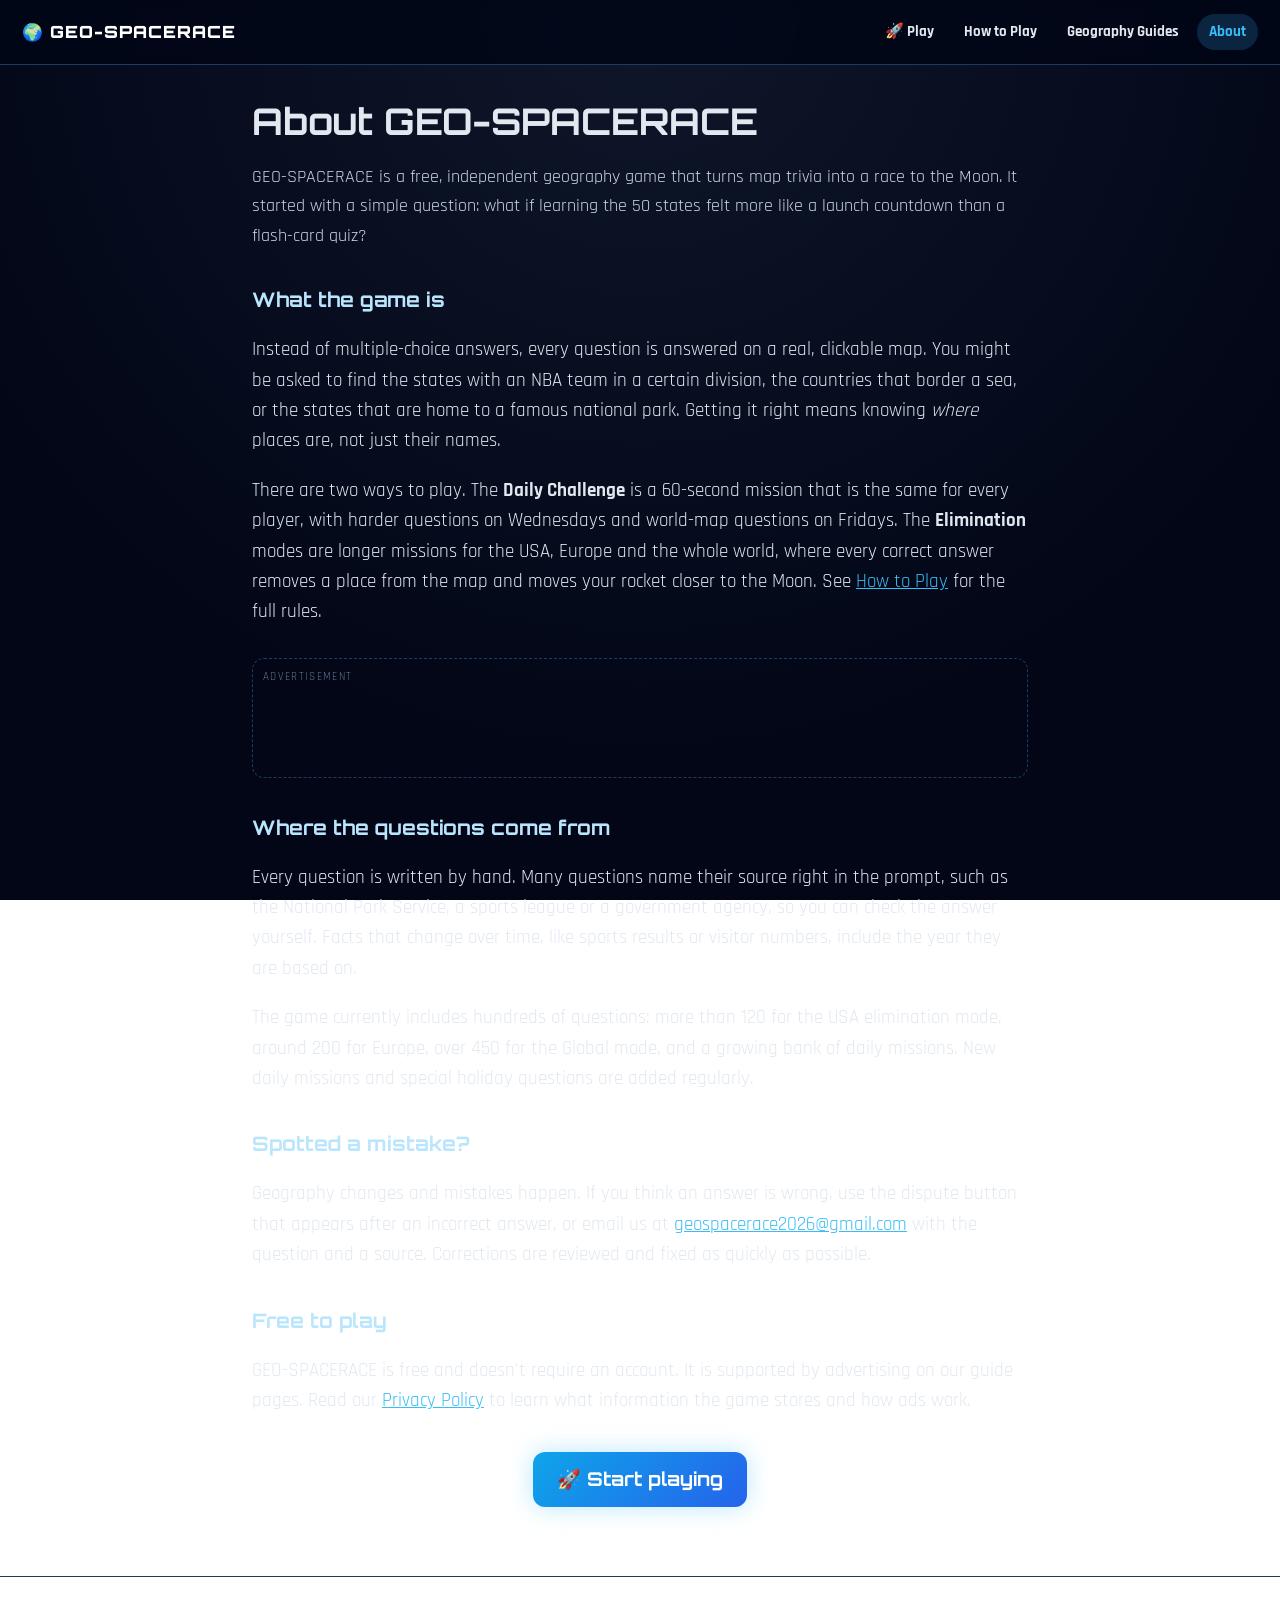
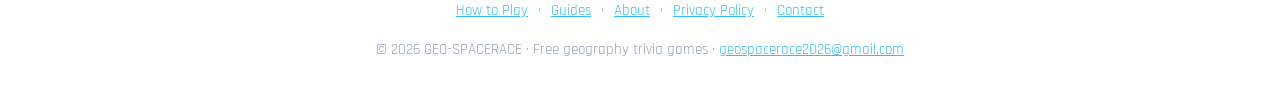
==== about.html @ 6583dfe7 "Add content pages, move ads off game screens, real contact email, scrollable pop-ups on phones" ====
<!DOCTYPE html>
<html lang="en">
<head>
<meta charset="UTF-8">
<meta name="viewport" content="width=device-width, initial-scale=1.0">
<title>About | GEO-SPACERACE</title>
<meta name="description" content="About GEO-SPACERACE, a free space-themed geography trivia game about U.S. states, Europe and world countries.">
<link rel="canonical" href="https://geospacerace.com/about.html">
<link rel="icon" href="data:image/svg+xml,<svg xmlns=%22http://www.w3.org/2000/svg%22 viewBox=%220 0 100 100%22><text y=%22.9em%22 font-size=%2290%22>🌍</text></svg>">
<link href="https://fonts.googleapis.com/css2?family=Orbitron:wght@500;700;900&family=Rajdhani:wght@500;600;700&display=swap" rel="stylesheet">
<link rel="stylesheet" href="pages.css?v=1">
<script async src="https://pagead2.googlesyndication.com/pagead/js/adsbygoogle.js?client=ca-pub-5097600965533779" crossorigin="anonymous"></script>
</head>
<body>
<header class="site-head"><a class="brand" href="index.html">🌍 GEO-SPACERACE</a><nav><a href="index.html">🚀 Play</a><a href="how-to-play.html">How to Play</a><a href="guides.html">Geography Guides</a><a href="about.html" class="on">About</a></nav></header>
<main class="page">

<h1>About GEO-SPACERACE</h1>
<p class="lead">GEO-SPACERACE is a free, independent geography game that turns map trivia into a race to the Moon. It started with a simple question: what if learning the 50 states felt more like a launch countdown than a flash-card quiz?</p>
<h2>What the game is</h2>
<p>Instead of multiple-choice answers, every question is answered on a real, clickable map. You might be asked to find the states with an NBA team in a certain division, the countries that border a sea, or the states that are home to a famous national park. Getting it right means knowing <i>where</i> places are, not just their names.</p>
<p>There are two ways to play. The <b>Daily Challenge</b> is a 60-second mission that is the same for every player, with harder questions on Wednesdays and world-map questions on Fridays. The <b>Elimination</b> modes are longer missions for the USA, Europe and the whole world, where every correct answer removes a place from the map and moves your rocket closer to the Moon. See <a href="how-to-play.html">How to Play</a> for the full rules.</p>

<div class="ad-slot" aria-label="Advertisement"><span class="ad-label">Advertisement</span>
<ins class="adsbygoogle" style="display:block" data-ad-client="ca-pub-5097600965533779" data-ad-slot="8948806671" data-ad-format="auto" data-full-width-responsive="true"></ins>
<script>(adsbygoogle = window.adsbygoogle || []).push({});</script></div>

<h2>Where the questions come from</h2>
<p>Every question is written by hand. Many questions name their source right in the prompt, such as the National Park Service, a sports league or a government agency, so you can check the answer yourself. Facts that change over time, like sports results or visitor numbers, include the year they are based on.</p>
<p>The game currently includes hundreds of questions: more than 120 for the USA elimination mode, around 200 for Europe, over 450 for the Global mode, and a growing bank of daily missions. New daily missions and special holiday questions are added regularly.</p>
<h2>Spotted a mistake?</h2>
<p>Geography changes and mistakes happen. If you think an answer is wrong, use the dispute button that appears after an incorrect answer, or email us at <a href="mailto:geospacerace2026@gmail.com">geospacerace2026@gmail.com</a> with the question and a source. Corrections are reviewed and fixed as quickly as possible.</p>
<h2>Free to play</h2>
<p>GEO-SPACERACE is free and doesn't require an account. It is supported by advertising on our guide pages. Read our <a href="privacy.html">Privacy Policy</a> to learn what information the game stores and how ads work.</p>
<p class="cta"><a class="btn" href="index.html">🚀 Start playing</a></p>

</main>
<footer class="site-foot"><nav><a href="how-to-play.html">How to Play</a> · <a href="guides.html">Guides</a> · <a href="about.html">About</a> · <a href="privacy.html">Privacy Policy</a> · <a href="contact.html">Contact</a></nav><p>© 2026 GEO-SPACERACE · Free geography trivia games · <a href="mailto:geospacerace2026@gmail.com">geospacerace2026@gmail.com</a></p></footer>
</body>
</html>
---- pages.css ----
/* GEO-SPACERACE content pages */
:root { --bg:#020617; --card:#0f172a; --line:#1e3a5f; --text:#e2e8f0; --muted:#94a3b8; --accent:#38bdf8; --accent2:#22c55e; }
* { box-sizing: border-box; }
html { -webkit-text-size-adjust: 100%; }
body { margin:0; background: radial-gradient(circle at 50% 0%, #0f172a 0%, #020617 70%) fixed; color:var(--text); font-family:'Rajdhani', system-ui, sans-serif; font-size:19px; line-height:1.6; }
a { color:var(--accent); }
.site-head { display:flex; align-items:center; justify-content:space-between; gap:12px; flex-wrap:wrap; padding:14px 22px; border-bottom:1px solid var(--line); background:rgba(2,6,23,.85); position:sticky; top:0; z-index:5; backdrop-filter: blur(6px); }
.brand { font-family:'Orbitron', sans-serif; font-weight:900; letter-spacing:.06em; color:#fff; text-decoration:none; font-size:1.05rem; }
.site-head nav { display:flex; gap:6px; flex-wrap:wrap; }
.site-head nav a { color:var(--text); text-decoration:none; padding:6px 12px; border-radius:999px; font-weight:700; font-size:.95rem; }
.site-head nav a:hover, .site-head nav a.on { background:#0b2540; color:var(--accent); }
.page { max-width:820px; margin:0 auto; padding:34px 22px 50px; }
h1 { font-family:'Orbitron', sans-serif; font-size:clamp(1.6rem, 4vw, 2.3rem); line-height:1.2; margin:0 0 14px; }
h2 { font-family:'Orbitron', sans-serif; font-size:1.25rem; margin:34px 0 10px; color:#bae6fd; }
h3 { font-size:1.15rem; margin:22px 0 6px; color:#fde68a; }
.lead { font-size:1.15rem; color:#cbd5e1; }
.muted { color:var(--muted); }
ul, ol { padding-left:1.3em; } li { margin:6px 0; }
.table-wrap { overflow-x:auto; -webkit-overflow-scrolling:touch; margin:16px 0; border:1px solid var(--line); border-radius:12px; }
table { border-collapse:collapse; width:100%; font-size:1rem; }
th, td { padding:8px 12px; text-align:left; border-bottom:1px solid #13263f; vertical-align:top; }
th { background:#0b2540; font-family:'Orbitron', sans-serif; font-size:.8rem; letter-spacing:.05em; color:#bae6fd; }
tr:nth-child(even) td { background:rgba(15,23,42,.6); }
.ad-slot { margin:30px 0; padding:10px; border:1px dashed #1e3a5f; border-radius:12px; min-height:120px; }
.ad-label { display:block; font-size:.7rem; letter-spacing:.12em; text-transform:uppercase; color:#64748b; margin-bottom:6px; }
.cta { text-align:center; margin-top:36px; }
.btn { display:inline-block; background:linear-gradient(135deg,#0ea5e9,#2563eb); color:#fff; text-decoration:none; font-family:'Orbitron', sans-serif; font-weight:700; padding:12px 24px; border-radius:12px; box-shadow:0 0 24px rgba(56,189,248,.35); }
.cards { display:grid; grid-template-columns:repeat(auto-fit, minmax(240px, 1fr)); gap:14px; margin:20px 0; }
.card { display:block; background:var(--card); border:1px solid var(--line); border-radius:14px; padding:16px 18px; color:var(--text); text-decoration:none; transition:border-color .15s, transform .15s; }
.card:hover { border-color:var(--accent); transform:translateY(-2px); }
.card h2 { margin:0 0 6px; font-size:1.05rem; }
.card p { margin:0; color:var(--muted); font-size:1rem; }
.big-email { font-size:1.3rem; font-weight:700; }
.site-foot { border-top:1px solid var(--line); padding:22px; text-align:center; color:var(--muted); font-size:.95rem; }
.site-foot nav { display:flex; justify-content:center; flex-wrap:wrap; gap:4px 10px; margin-bottom:6px; }
@media (max-width:600px) { body { font-size:17px; } .page { padding:24px 16px 40px; } .site-head { padding:10px 14px; } th, td { padding:7px 9px; } }
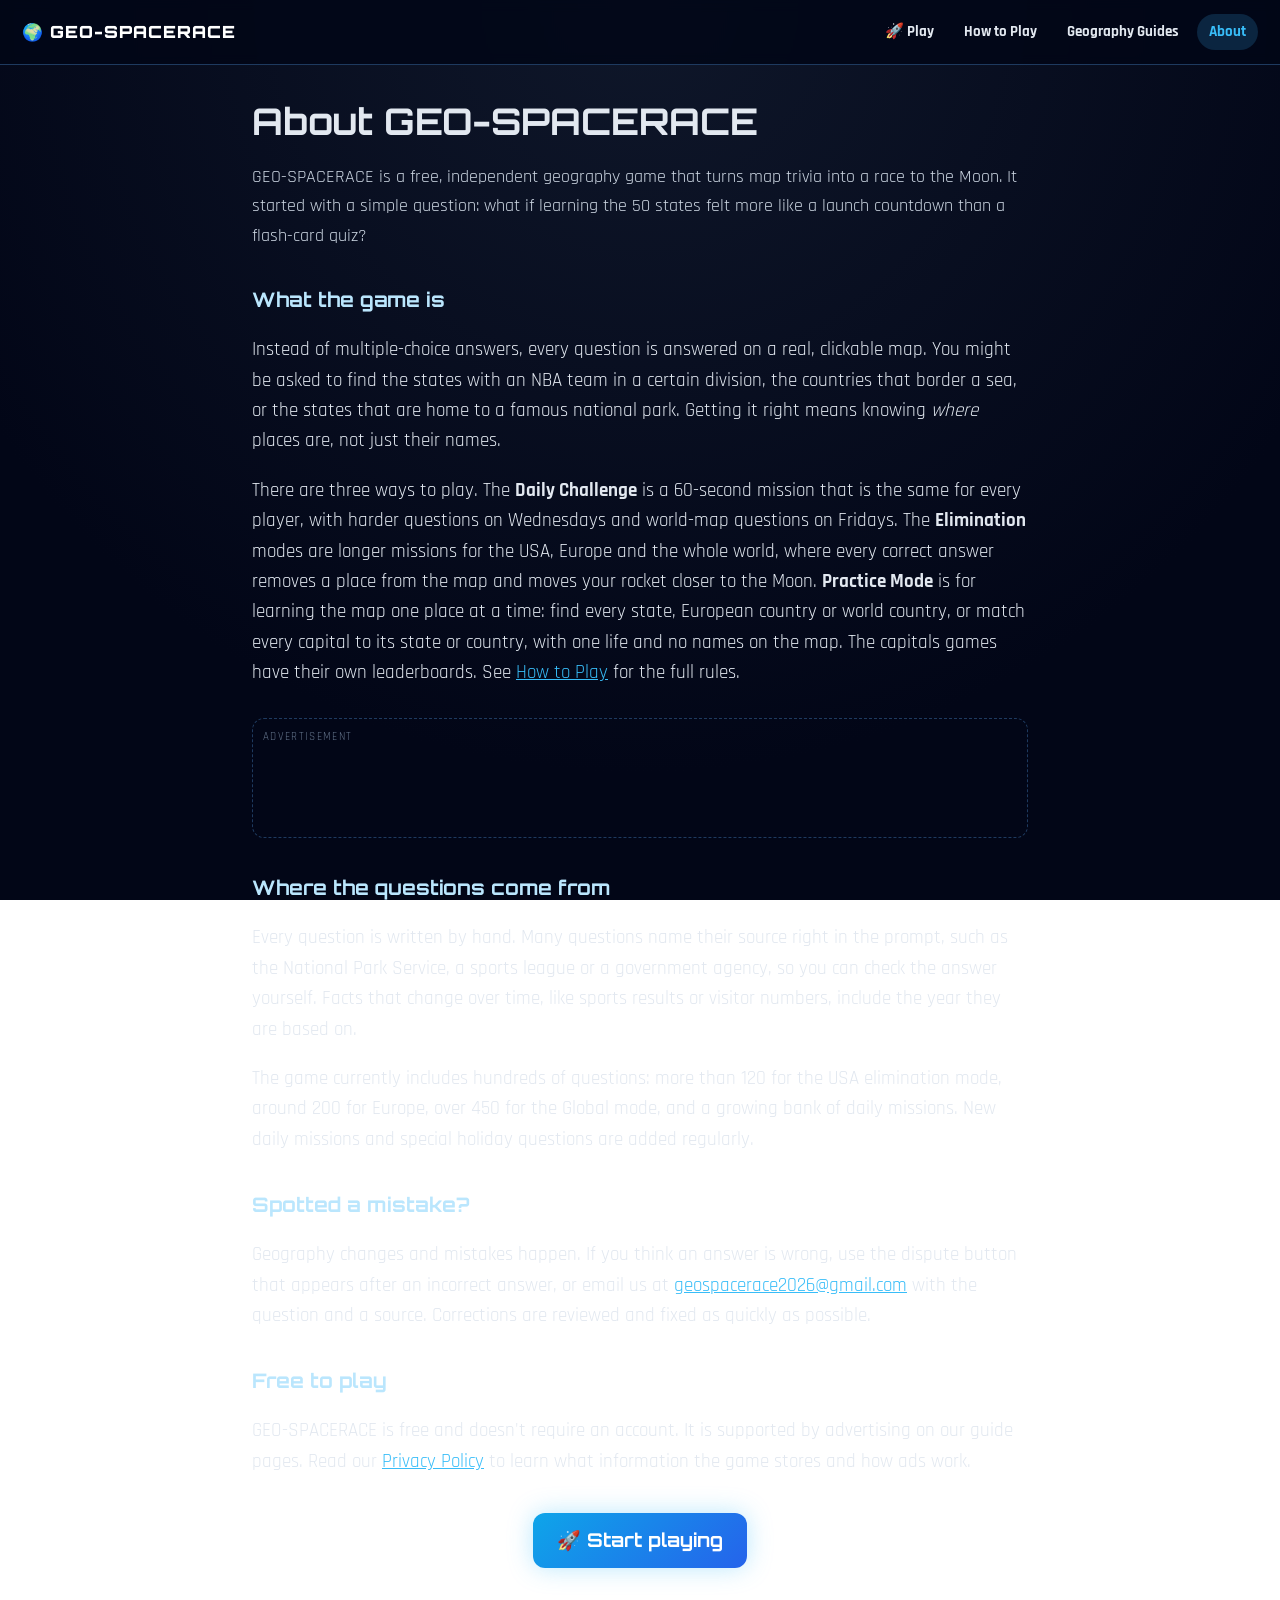
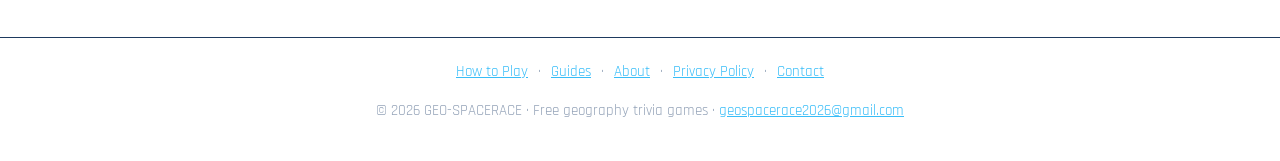
==== commit ff88e353: "Site pages: describe the new Practice Mode" ====
--- a/about.html
+++ b/about.html
@@ -4,7 +4,7 @@
 <meta charset="UTF-8">
 <meta name="viewport" content="width=device-width, initial-scale=1.0">
 <title>About | GEO-SPACERACE</title>
-<meta name="description" content="About GEO-SPACERACE, a free space-themed geography trivia game about U.S. states, Europe and world countries.">
+<meta name="description" content="About GEO-SPACERACE, a free space-themed geography trivia game about U.S. states, Europe, world countries and capitals.">
 <link rel="canonical" href="https://geospacerace.com/about.html">
 <link rel="icon" href="data:image/svg+xml,<svg xmlns=%22http://www.w3.org/2000/svg%22 viewBox=%220 0 100 100%22><text y=%22.9em%22 font-size=%2290%22>🌍</text></svg>">
 <link href="https://fonts.googleapis.com/css2?family=Orbitron:wght@500;700;900&family=Rajdhani:wght@500;600;700&display=swap" rel="stylesheet">
@@ -19,7 +19,7 @@
 <p class="lead">GEO-SPACERACE is a free, independent geography game that turns map trivia into a race to the Moon. It started with a simple question: what if learning the 50 states felt more like a launch countdown than a flash-card quiz?</p>
 <h2>What the game is</h2>
 <p>Instead of multiple-choice answers, every question is answered on a real, clickable map. You might be asked to find the states with an NBA team in a certain division, the countries that border a sea, or the states that are home to a famous national park. Getting it right means knowing <i>where</i> places are, not just their names.</p>
-<p>There are two ways to play. The <b>Daily Challenge</b> is a 60-second mission that is the same for every player, with harder questions on Wednesdays and world-map questions on Fridays. The <b>Elimination</b> modes are longer missions for the USA, Europe and the whole world, where every correct answer removes a place from the map and moves your rocket closer to the Moon. See <a href="how-to-play.html">How to Play</a> for the full rules.</p>
+<p>There are three ways to play. The <b>Daily Challenge</b> is a 60-second mission that is the same for every player, with harder questions on Wednesdays and world-map questions on Fridays. The <b>Elimination</b> modes are longer missions for the USA, Europe and the whole world, where every correct answer removes a place from the map and moves your rocket closer to the Moon. <b>Practice Mode</b> is for learning the map one place at a time: find every state, European country or world country, or match every capital to its state or country, with one life and no names on the map. The capitals games have their own leaderboards. See <a href="how-to-play.html">How to Play</a> for the full rules.</p>
 
 <div class="ad-slot" aria-label="Advertisement"><span class="ad-label">Advertisement</span>
 <ins class="adsbygoogle" style="display:block" data-ad-client="ca-pub-5097600965533779" data-ad-slot="8948806671" data-ad-format="auto" data-full-width-responsive="true"></ins>
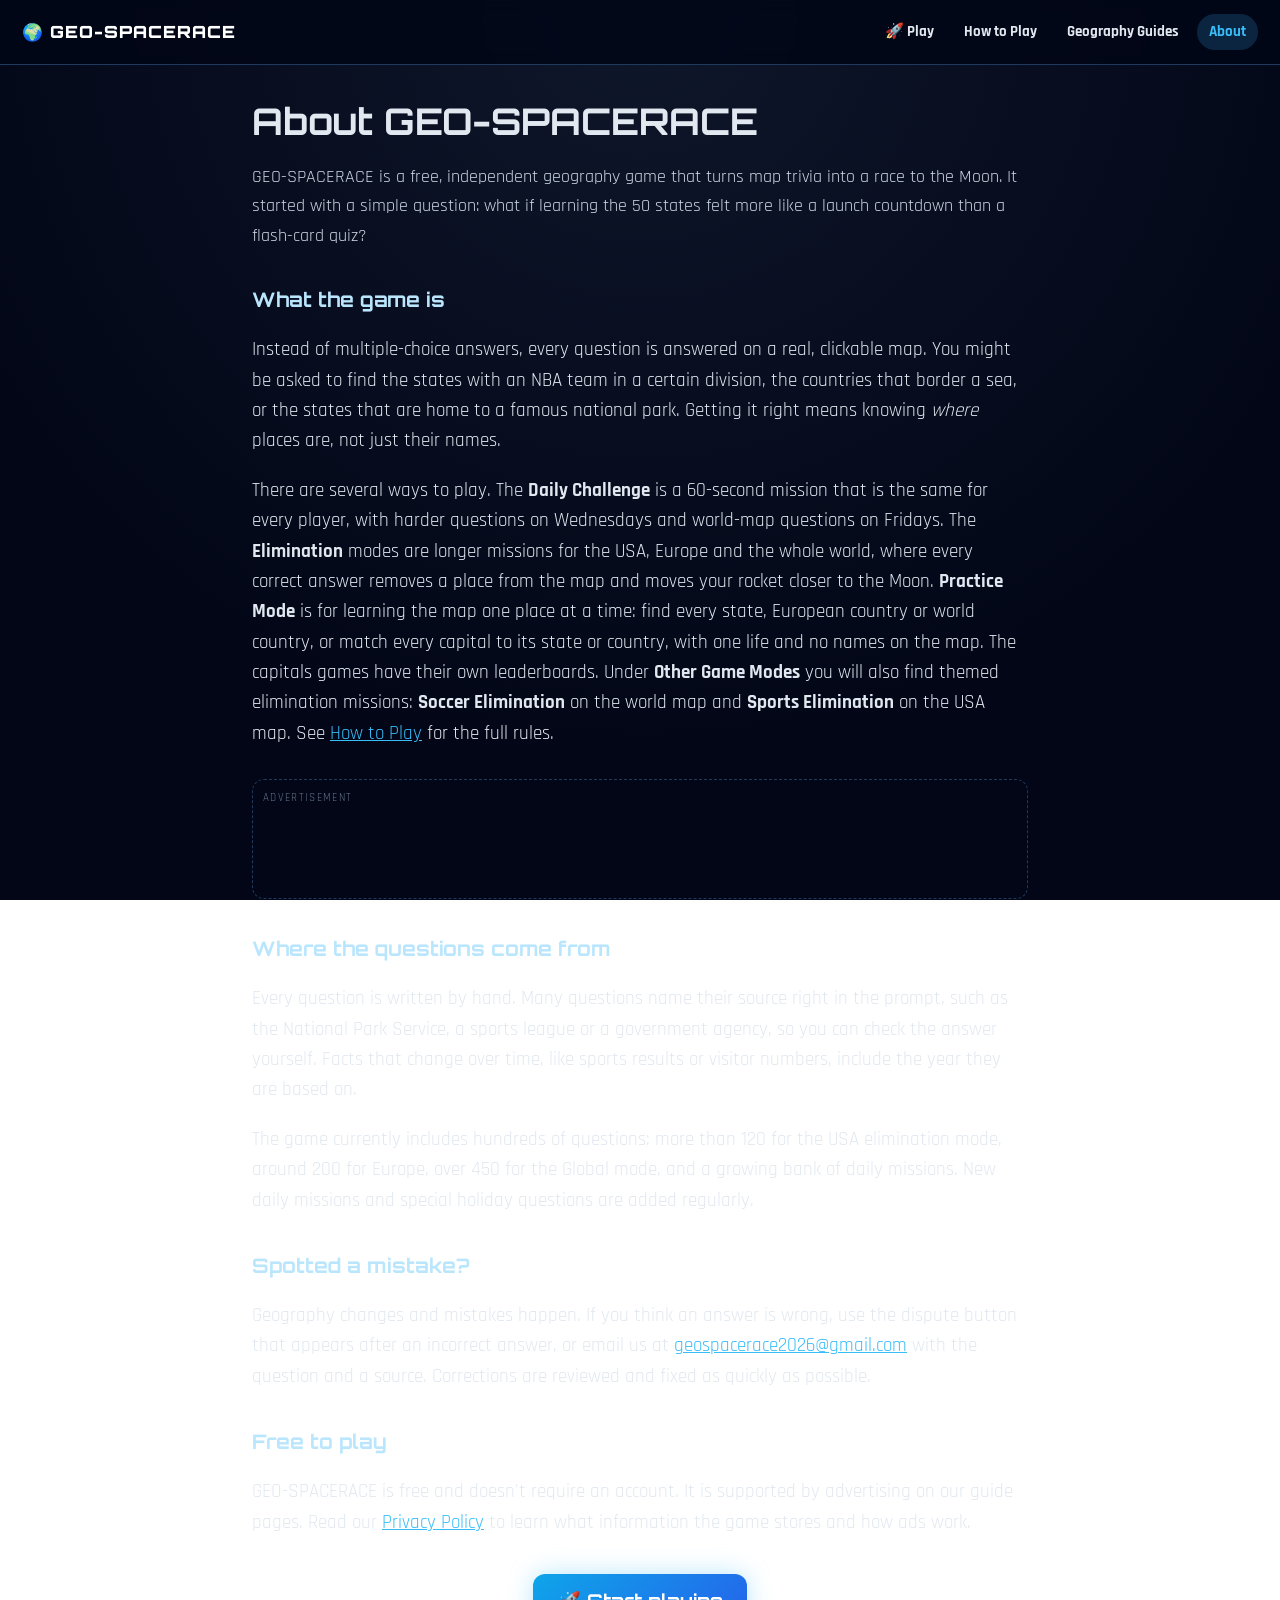
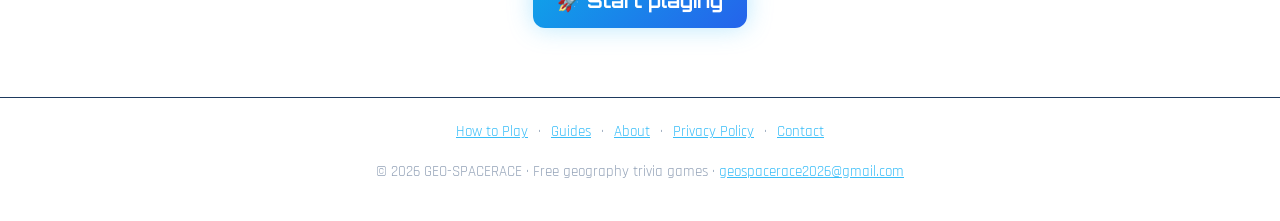
==== commit f7ec36be: "Add Soccer and Sports elimination modes Themed elimination modes under Other Game Modes, reusing the" ====
--- a/about.html
+++ b/about.html
@@ -19,7 +19,7 @@
 <p class="lead">GEO-SPACERACE is a free, independent geography game that turns map trivia into a race to the Moon. It started with a simple question: what if learning the 50 states felt more like a launch countdown than a flash-card quiz?</p>
 <h2>What the game is</h2>
 <p>Instead of multiple-choice answers, every question is answered on a real, clickable map. You might be asked to find the states with an NBA team in a certain division, the countries that border a sea, or the states that are home to a famous national park. Getting it right means knowing <i>where</i> places are, not just their names.</p>
-<p>There are three ways to play. The <b>Daily Challenge</b> is a 60-second mission that is the same for every player, with harder questions on Wednesdays and world-map questions on Fridays. The <b>Elimination</b> modes are longer missions for the USA, Europe and the whole world, where every correct answer removes a place from the map and moves your rocket closer to the Moon. <b>Practice Mode</b> is for learning the map one place at a time: find every state, European country or world country, or match every capital to its state or country, with one life and no names on the map. The capitals games have their own leaderboards. See <a href="how-to-play.html">How to Play</a> for the full rules.</p>
+<p>There are several ways to play. The <b>Daily Challenge</b> is a 60-second mission that is the same for every player, with harder questions on Wednesdays and world-map questions on Fridays. The <b>Elimination</b> modes are longer missions for the USA, Europe and the whole world, where every correct answer removes a place from the map and moves your rocket closer to the Moon. <b>Practice Mode</b> is for learning the map one place at a time: find every state, European country or world country, or match every capital to its state or country, with one life and no names on the map. The capitals games have their own leaderboards. Under <b>Other Game Modes</b> you will also find themed elimination missions: <b>Soccer Elimination</b> on the world map and <b>Sports Elimination</b> on the USA map. See <a href="how-to-play.html">How to Play</a> for the full rules.</p>
 
 <div class="ad-slot" aria-label="Advertisement"><span class="ad-label">Advertisement</span>
 <ins class="adsbygoogle" style="display:block" data-ad-client="ca-pub-5097600965533779" data-ad-slot="8948806671" data-ad-format="auto" data-full-width-responsive="true"></ins>
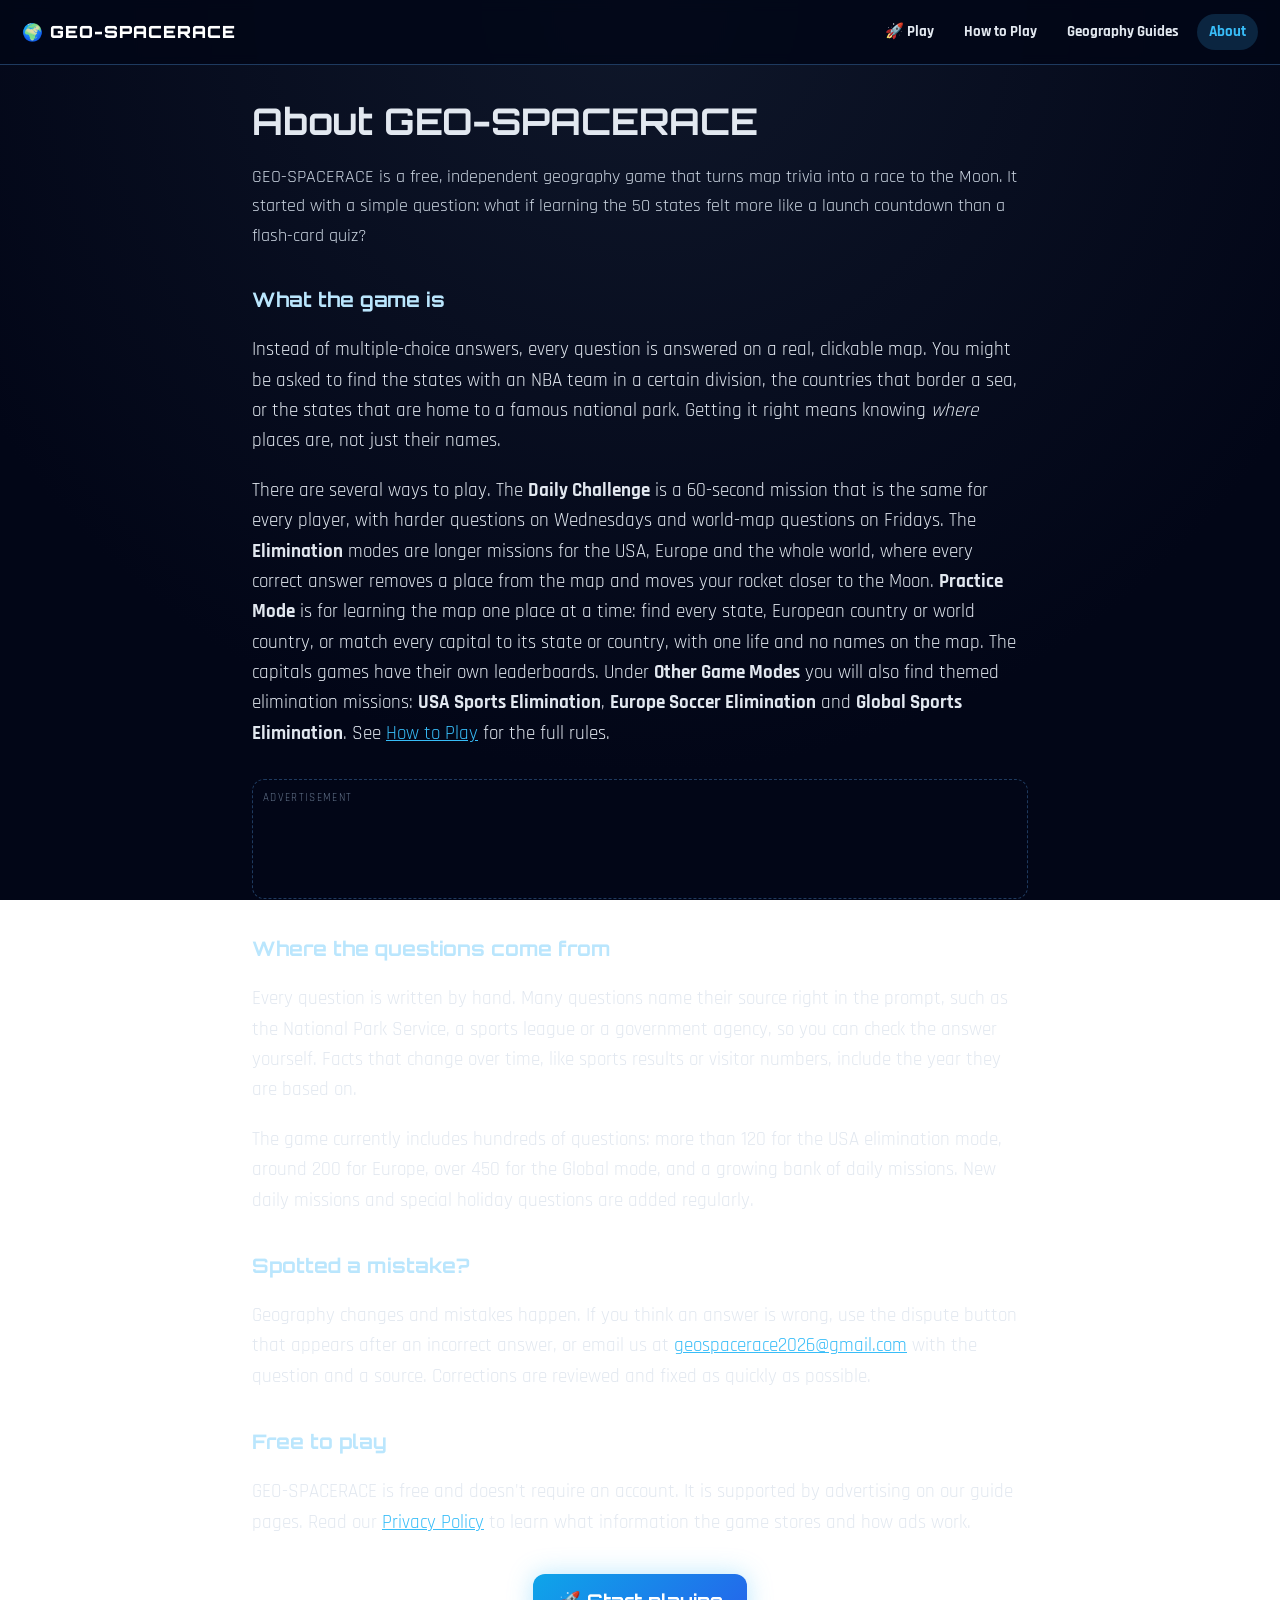
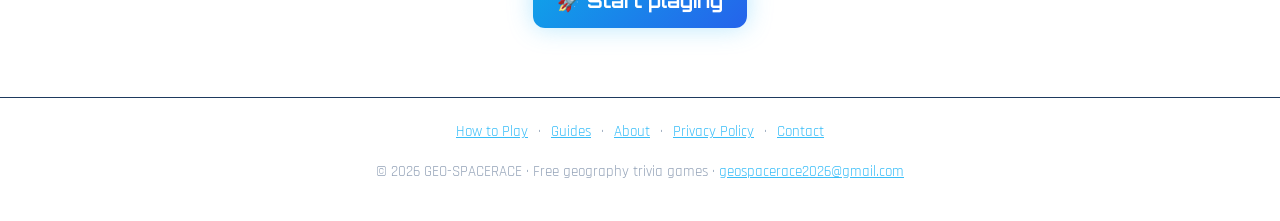
==== commit fe7e8165: "Add Europe Soccer and Global Sports modes; rework USA Sports Replaces Global Soccer with Europe Socc" ====
--- a/about.html
+++ b/about.html
@@ -19,7 +19,7 @@
 <p class="lead">GEO-SPACERACE is a free, independent geography game that turns map trivia into a race to the Moon. It started with a simple question: what if learning the 50 states felt more like a launch countdown than a flash-card quiz?</p>
 <h2>What the game is</h2>
 <p>Instead of multiple-choice answers, every question is answered on a real, clickable map. You might be asked to find the states with an NBA team in a certain division, the countries that border a sea, or the states that are home to a famous national park. Getting it right means knowing <i>where</i> places are, not just their names.</p>
-<p>There are several ways to play. The <b>Daily Challenge</b> is a 60-second mission that is the same for every player, with harder questions on Wednesdays and world-map questions on Fridays. The <b>Elimination</b> modes are longer missions for the USA, Europe and the whole world, where every correct answer removes a place from the map and moves your rocket closer to the Moon. <b>Practice Mode</b> is for learning the map one place at a time: find every state, European country or world country, or match every capital to its state or country, with one life and no names on the map. The capitals games have their own leaderboards. Under <b>Other Game Modes</b> you will also find themed elimination missions: <b>Soccer Elimination</b> on the world map and <b>Sports Elimination</b> on the USA map. See <a href="how-to-play.html">How to Play</a> for the full rules.</p>
+<p>There are several ways to play. The <b>Daily Challenge</b> is a 60-second mission that is the same for every player, with harder questions on Wednesdays and world-map questions on Fridays. The <b>Elimination</b> modes are longer missions for the USA, Europe and the whole world, where every correct answer removes a place from the map and moves your rocket closer to the Moon. <b>Practice Mode</b> is for learning the map one place at a time: find every state, European country or world country, or match every capital to its state or country, with one life and no names on the map. The capitals games have their own leaderboards. Under <b>Other Game Modes</b> you will also find themed elimination missions: <b>USA Sports Elimination</b>, <b>Europe Soccer Elimination</b> and <b>Global Sports Elimination</b>. See <a href="how-to-play.html">How to Play</a> for the full rules.</p>
 
 <div class="ad-slot" aria-label="Advertisement"><span class="ad-label">Advertisement</span>
 <ins class="adsbygoogle" style="display:block" data-ad-client="ca-pub-5097600965533779" data-ad-slot="8948806671" data-ad-format="auto" data-full-width-responsive="true"></ins>
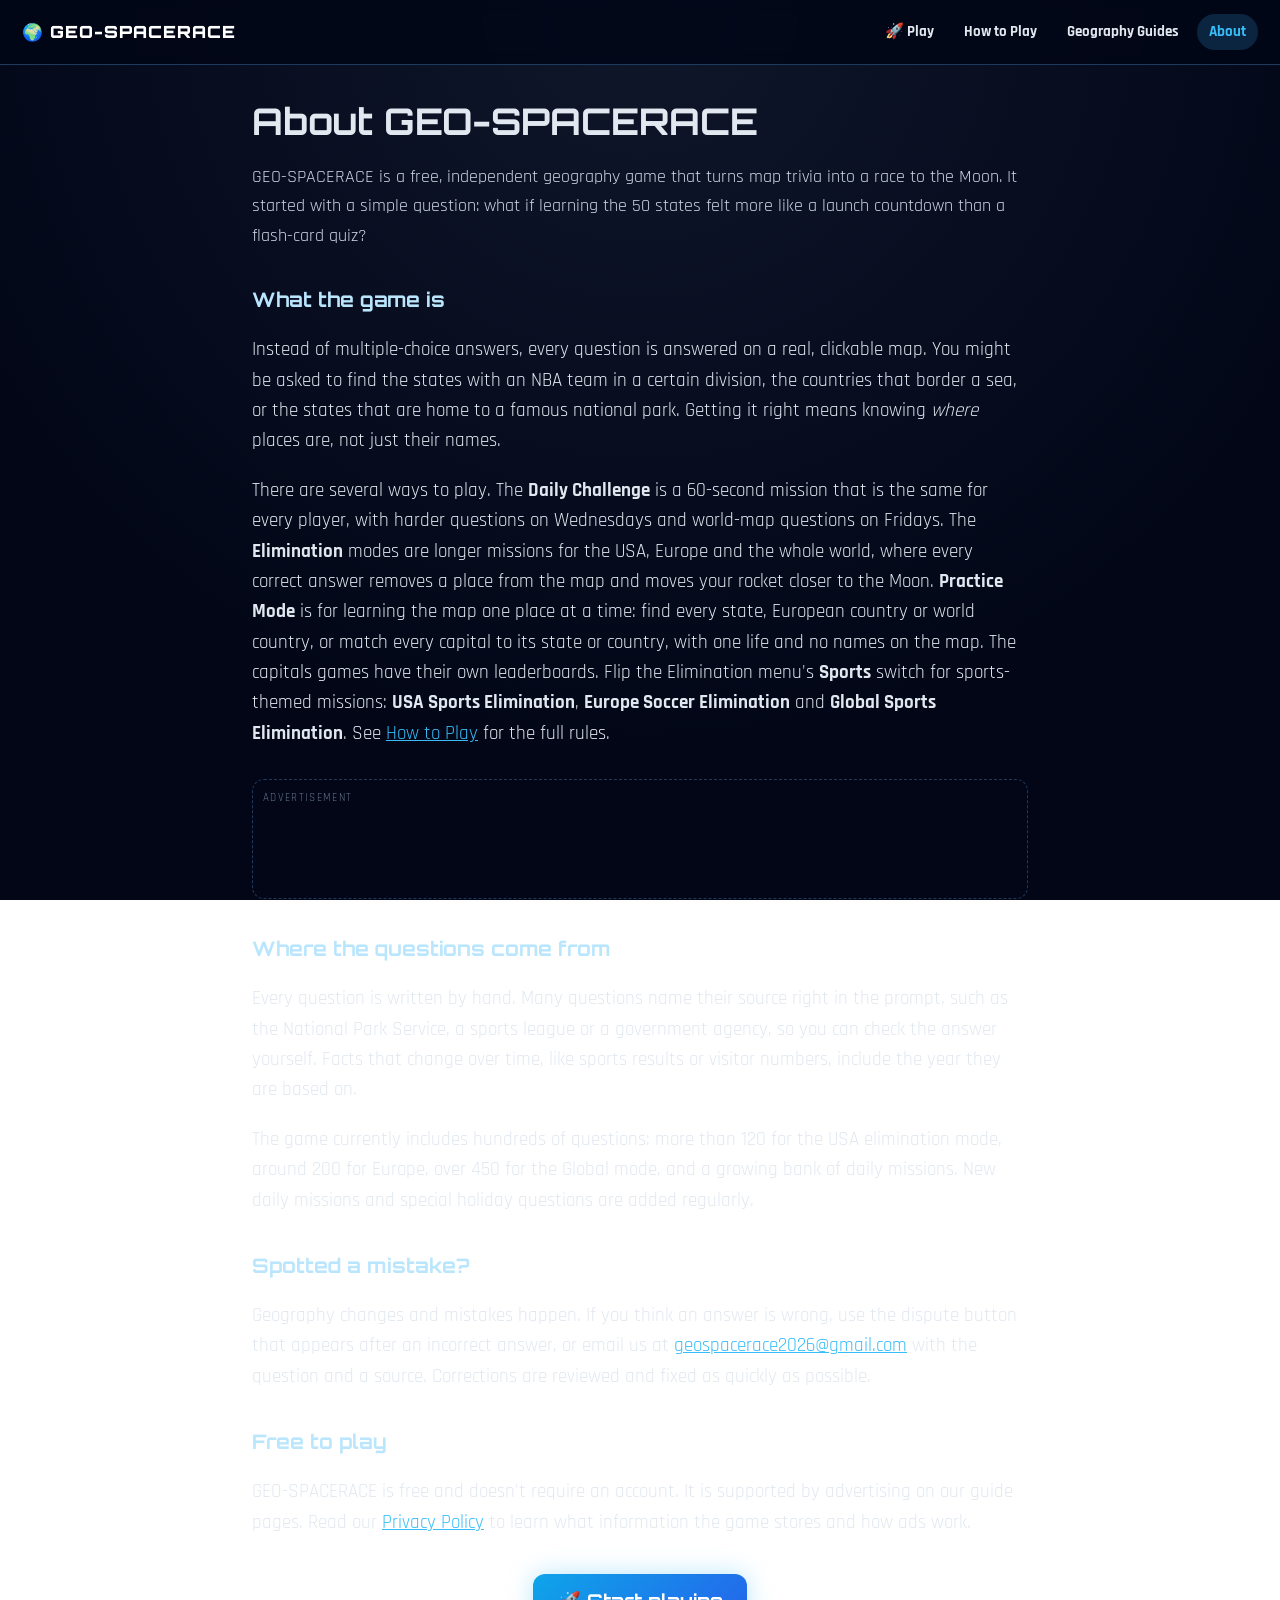
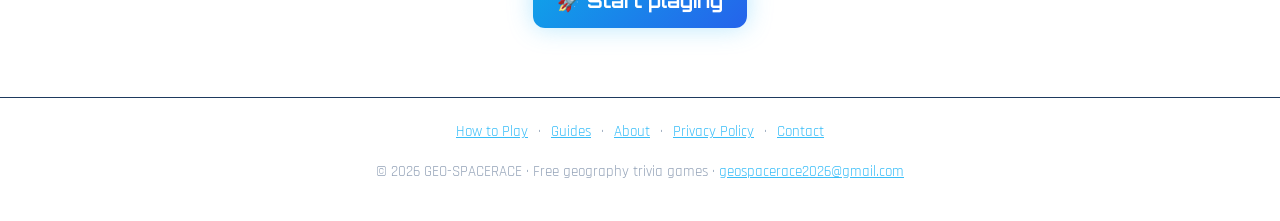
==== commit c9ad0a66: "Move sports modes into Elimination with a Geography/Sports switch Removes the Other Game Modes home " ====
--- a/about.html
+++ b/about.html
@@ -19,7 +19,7 @@
 <p class="lead">GEO-SPACERACE is a free, independent geography game that turns map trivia into a race to the Moon. It started with a simple question: what if learning the 50 states felt more like a launch countdown than a flash-card quiz?</p>
 <h2>What the game is</h2>
 <p>Instead of multiple-choice answers, every question is answered on a real, clickable map. You might be asked to find the states with an NBA team in a certain division, the countries that border a sea, or the states that are home to a famous national park. Getting it right means knowing <i>where</i> places are, not just their names.</p>
-<p>There are several ways to play. The <b>Daily Challenge</b> is a 60-second mission that is the same for every player, with harder questions on Wednesdays and world-map questions on Fridays. The <b>Elimination</b> modes are longer missions for the USA, Europe and the whole world, where every correct answer removes a place from the map and moves your rocket closer to the Moon. <b>Practice Mode</b> is for learning the map one place at a time: find every state, European country or world country, or match every capital to its state or country, with one life and no names on the map. The capitals games have their own leaderboards. Under <b>Other Game Modes</b> you will also find themed elimination missions: <b>USA Sports Elimination</b>, <b>Europe Soccer Elimination</b> and <b>Global Sports Elimination</b>. See <a href="how-to-play.html">How to Play</a> for the full rules.</p>
+<p>There are several ways to play. The <b>Daily Challenge</b> is a 60-second mission that is the same for every player, with harder questions on Wednesdays and world-map questions on Fridays. The <b>Elimination</b> modes are longer missions for the USA, Europe and the whole world, where every correct answer removes a place from the map and moves your rocket closer to the Moon. <b>Practice Mode</b> is for learning the map one place at a time: find every state, European country or world country, or match every capital to its state or country, with one life and no names on the map. The capitals games have their own leaderboards. Flip the Elimination menu's <b>Sports</b> switch for sports-themed missions: <b>USA Sports Elimination</b>, <b>Europe Soccer Elimination</b> and <b>Global Sports Elimination</b>. See <a href="how-to-play.html">How to Play</a> for the full rules.</p>
 
 <div class="ad-slot" aria-label="Advertisement"><span class="ad-label">Advertisement</span>
 <ins class="adsbygoogle" style="display:block" data-ad-client="ca-pub-5097600965533779" data-ad-slot="8948806671" data-ad-format="auto" data-full-width-responsive="true"></ins>
